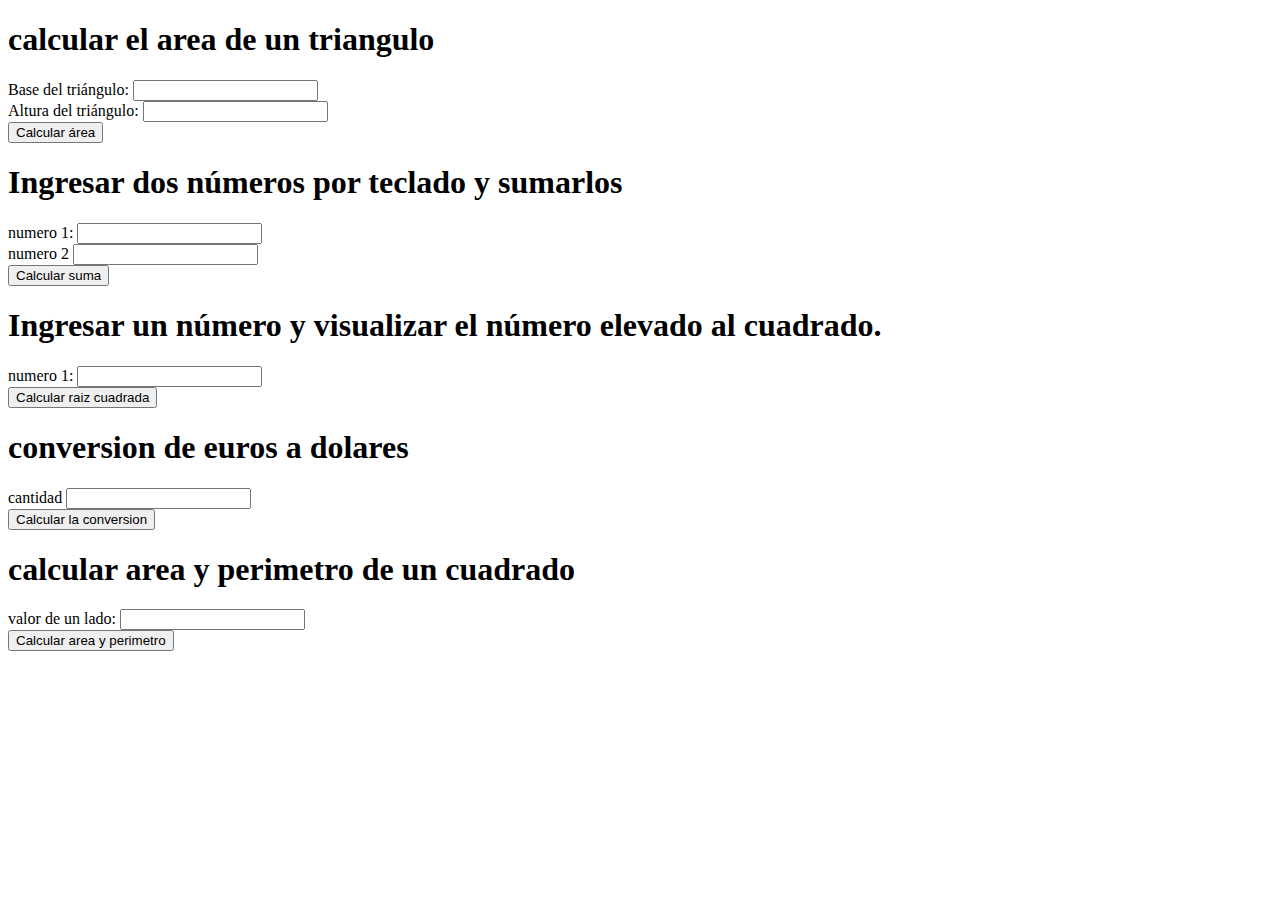
==== miscelanea de ejercicios/operadores.html @ d2c5f9e8 "miscelanea de ejercicios" ====
<!DOCTYPE html>
<html lang="en">
<head>
    <title>Operadores</title>
    <meta charset="UTF-8">
    <meta name="viewport" content="width=<form id="formulario">
    
</head> 
<body>
    <h1>calcular el area de un triangulo</h1>
        <label for="base">Base del triángulo:</label>
        <input type="number" id="base" name="base" required>
        <br>
        <label for="altura">Altura del triángulo:</label>
        <input type="number" id="altura" name="altura" required>
        <br>
        <button type="button" onclick="calcularAreaTriangulo()">Calcular área</button>
      </form>
      <p id="resultado"></p>
      <script>
        function calcularAreaTriangulo() {
          var base = parseFloat(document.getElementById("base").value);
          var altura = parseFloat(document.getElementById("altura").value);
          var area = (base * altura) / 2;
          document.getElementById("resultado").textContent = "El área del triángulo es: " + area;
        }
      </script>
      
      <h1>Ingresar dos números por teclado y sumarlos</h1>
      <label for="num1">numero 1:</label>
        <input type="number" id="num1" name="num1" required>
        <br>
        <label for="num2">numero 2</label>
        <input type="number" id="num2" name="num2" required>
        <br>
        <button type="button" onclick="sumarDosNumeros()">Calcular suma</button>
        <p id="suma"></p>



      
      <script>
        function sumarDosNumeros() {
            var num1 = parseFloat(document.getElementById("num1").value);
            var num2 = parseFloat(document.getElementById("num2").value);
            var suma = (num1 + num2);
            document.getElementById("suma").textContent= "La suma de los dos numeros es: " +suma;
        }
    </script>

    <h1>Ingresar un número y visualizar el número elevado al cuadrado.
    </h1>
    <label for="numero">numero 1:</label>
      <input type="number" id="numero" name="numero" required>
      <br>
      <button type="button" onclick="raizCuadrada()">Calcular raiz cuadrada</button>
      <p id="raiz"></p>

    <script>
      function raizCuadrada() {
          var numero = parseFloat(document.getElementById("numero").value);
          var raiz = (numero * numero);
          document.getElementById("raiz").textContent= "La raiz cuadrada es: " +raiz;
      }
    </script>


    <h1> conversion de euros a dolares</h1>
    
    <label for="numero">cantidad</label>
      <input type="number" id="dato1" name="dato1" required>
      <br>
      <button type="button" onclick="ConversionEuros()">Calcular la conversion</button>
      <p id="conversion"></p>

    <script>
      function ConversionEuros() {
          var dato1 = parseFloat(document.getElementById("dato1").value);
          var conversion = (dato1 + 0.9);
          document.getElementById("conversion").textContent= "La conversion es:" +conversion;
      }
    </script>

<h1>calcular area y perimetro de un cuadrado</h1>
    <label for="numero">valor de un lado:</label>
    <input type="number" id="lado" name="lado" required>
    <br>
    <button type="button" onclick="areaYperimetro()">Calcular area y perimetro</button>
    <p id="perimetro"></p>

    <script>
    function AreaYperimetro() {
        var lado = parseFloat(document.getElementById("lado"));
        var area = lado * lado;
        var perimetro = lado * 4;
        document.getElementById("El área del cuadrado es: " + area + "\nEl perímetro del cuadrado es: " + perimetro);

    
    }
</script>





</body>

</html>
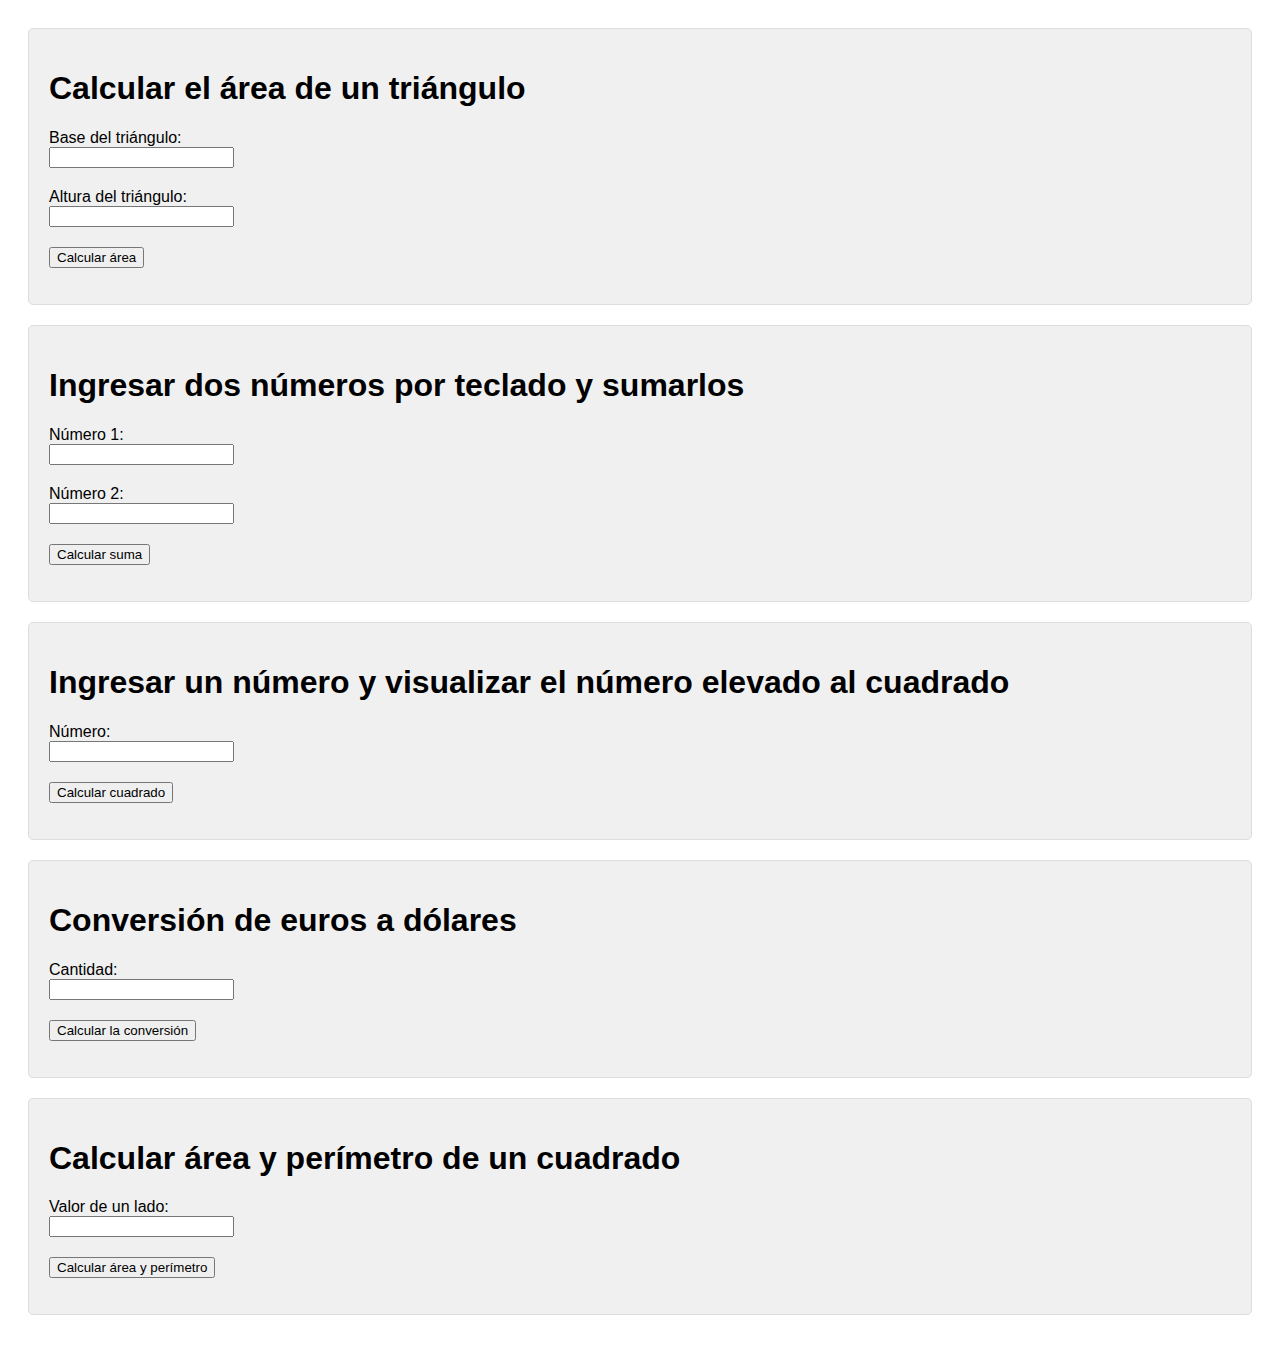
==== commit 098550fd: "adelanto miscelanea de ejercicios" ====
--- a/miscelanea de ejercicios/operadores.html
+++ b/miscelanea de ejercicios/operadores.html
@@ -1,108 +1,108 @@
 <!DOCTYPE html>
 <html lang="en">
 <head>
+    <meta charset="UTF-8">
+    <meta name="viewport" content="width=device-width, initial-scale=1.0">
     <title>Operadores</title>
-    <meta charset="UTF-8">
-    <meta name="viewport" content="width=<form id="formulario">
-    
+    <style>
+        body {
+            font-family: Arial, sans-serif;
+            padding: 20px;
+        }
+        .container {
+            background-color: #f0f0f0;
+            border: 1px solid #ddd;
+            padding: 20px;
+            margin-bottom: 20px;
+            border-radius: 5px;
+        }
+        label, button {
+            margin-top: 10px;
+            display: block;
+        }
+        input {
+            margin-bottom: 10px;
+        }
+    </style>
 </head> 
 <body>
-    <h1>calcular el area de un triangulo</h1>
+    <div class="container">
+        <h1>Calcular el área de un triángulo</h1>
         <label for="base">Base del triángulo:</label>
         <input type="number" id="base" name="base" required>
-        <br>
         <label for="altura">Altura del triángulo:</label>
         <input type="number" id="altura" name="altura" required>
-        <br>
         <button type="button" onclick="calcularAreaTriangulo()">Calcular área</button>
-      </form>
-      <p id="resultado"></p>
-      <script>
-        function calcularAreaTriangulo() {
-          var base = parseFloat(document.getElementById("base").value);
-          var altura = parseFloat(document.getElementById("altura").value);
-          var area = (base * altura) / 2;
-          document.getElementById("resultado").textContent = "El área del triángulo es: " + area;
-        }
-      </script>
-      
-      <h1>Ingresar dos números por teclado y sumarlos</h1>
-      <label for="num1">numero 1:</label>
+        <p id="resultado"></p>
+    </div>
+
+    <div class="container">
+        <h1>Ingresar dos números por teclado y sumarlos</h1>
+        <label for="num1">Número 1:</label>
         <input type="number" id="num1" name="num1" required>
-        <br>
-        <label for="num2">numero 2</label>
+        <label for="num2">Número 2:</label>
         <input type="number" id="num2" name="num2" required>
-        <br>
         <button type="button" onclick="sumarDosNumeros()">Calcular suma</button>
         <p id="suma"></p>
+    </div>
 
+    <div class="container">
+        <h1>Ingresar un número y visualizar el número elevado al cuadrado</h1>
+        <label for="numero">Número:</label>
+        <input type="number" id="numero" name="numero" required>
+        <button type="button" onclick="raizCuadrada()">Calcular cuadrado</button>
+        <p id="raiz"></p>
+    </div>
 
+    <div class="container">
+        <h1>Conversión de euros a dólares</h1>
+        <label for="dato1">Cantidad:</label>
+        <input type="number" id="dato1" name="dato1" required>
+        <button type="button" onclick="ConversionEuros()">Calcular la conversión</button>
+        <p id="conversion"></p>
+    </div>
 
-      
-      <script>
+    <div class="container">
+        <h1>Calcular área y perímetro de un cuadrado</h1>
+        <label for="lado">Valor de un lado:</label>
+        <input type="number" id="lado" name="lado" required>
+        <button type="button" onclick="areaYperimetro()">Calcular área y perímetro</button>
+        <p id="areaPerimetro"></p>
+    </div>
+
+    <script>
+        function calcularAreaTriangulo() {
+            var base = parseFloat(document.getElementById("base").value);
+            var altura = parseFloat(document.getElementById("altura").value);
+            var area = (base * altura) / 2;
+            document.getElementById("resultado").textContent = "El área del triángulo es: " + area;
+        }
+
         function sumarDosNumeros() {
             var num1 = parseFloat(document.getElementById("num1").value);
             var num2 = parseFloat(document.getElementById("num2").value);
-            var suma = (num1 + num2);
-            document.getElementById("suma").textContent= "La suma de los dos numeros es: " +suma;
+            var suma = num1 + num2;
+            document.getElementById("suma").textContent = "La suma de los dos números es: " + suma;
+        }
+
+        function raizCuadrada() {
+            var numero = parseFloat(document.getElementById("numero").value);
+            var cuadrado = numero * numero;
+            document.getElementById("raiz").textContent = "El cuadrado es: " + cuadrado;
+        }
+
+        function ConversionEuros() {
+            var dato1 = parseFloat(document.getElementById("dato1").value);
+            var conversion = dato1 * 1.1; // Suponiendo 1 euro = 1.1 dólares
+            document.getElementById("conversion").textContent = "La conversión es: " + conversion.toFixed(2);
+        }
+
+        function areaYperimetro() {
+            var lado = parseFloat(document.getElementById("lado").value);
+            var area = lado * lado;
+            var perimetro = lado * 4;
+            document.getElementById("areaPerimetro").textContent = "El área del cuadrado es: " + area + ". El perímetro del cuadrado es: " + perimetro + ".";
         }
     </script>
-
-    <h1>Ingresar un número y visualizar el número elevado al cuadrado.
-    </h1>
-    <label for="numero">numero 1:</label>
-      <input type="number" id="numero" name="numero" required>
-      <br>
-      <button type="button" onclick="raizCuadrada()">Calcular raiz cuadrada</button>
-      <p id="raiz"></p>
-
-    <script>
-      function raizCuadrada() {
-          var numero = parseFloat(document.getElementById("numero").value);
-          var raiz = (numero * numero);
-          document.getElementById("raiz").textContent= "La raiz cuadrada es: " +raiz;
-      }
-    </script>
-
-
-    <h1> conversion de euros a dolares</h1>
-    
-    <label for="numero">cantidad</label>
-      <input type="number" id="dato1" name="dato1" required>
-      <br>
-      <button type="button" onclick="ConversionEuros()">Calcular la conversion</button>
-      <p id="conversion"></p>
-
-    <script>
-      function ConversionEuros() {
-          var dato1 = parseFloat(document.getElementById("dato1").value);
-          var conversion = (dato1 + 0.9);
-          document.getElementById("conversion").textContent= "La conversion es:" +conversion;
-      }
-    </script>
-
-<h1>calcular area y perimetro de un cuadrado</h1>
-    <label for="numero">valor de un lado:</label>
-    <input type="number" id="lado" name="lado" required>
-    <br>
-    <button type="button" onclick="areaYperimetro()">Calcular area y perimetro</button>
-    <p id="perimetro"></p>
-
-    <script>
-    function AreaYperimetro() {
-        var lado = parseFloat(document.getElementById("lado"));
-        var area = lado * lado;
-        var perimetro = lado * 4;
-        document.getElementById("El área del cuadrado es: " + area + "\nEl perímetro del cuadrado es: " + perimetro);
-
-    
-    }
-</script>
-
-
-
-
-
 </body>
-
-</html>+</html>
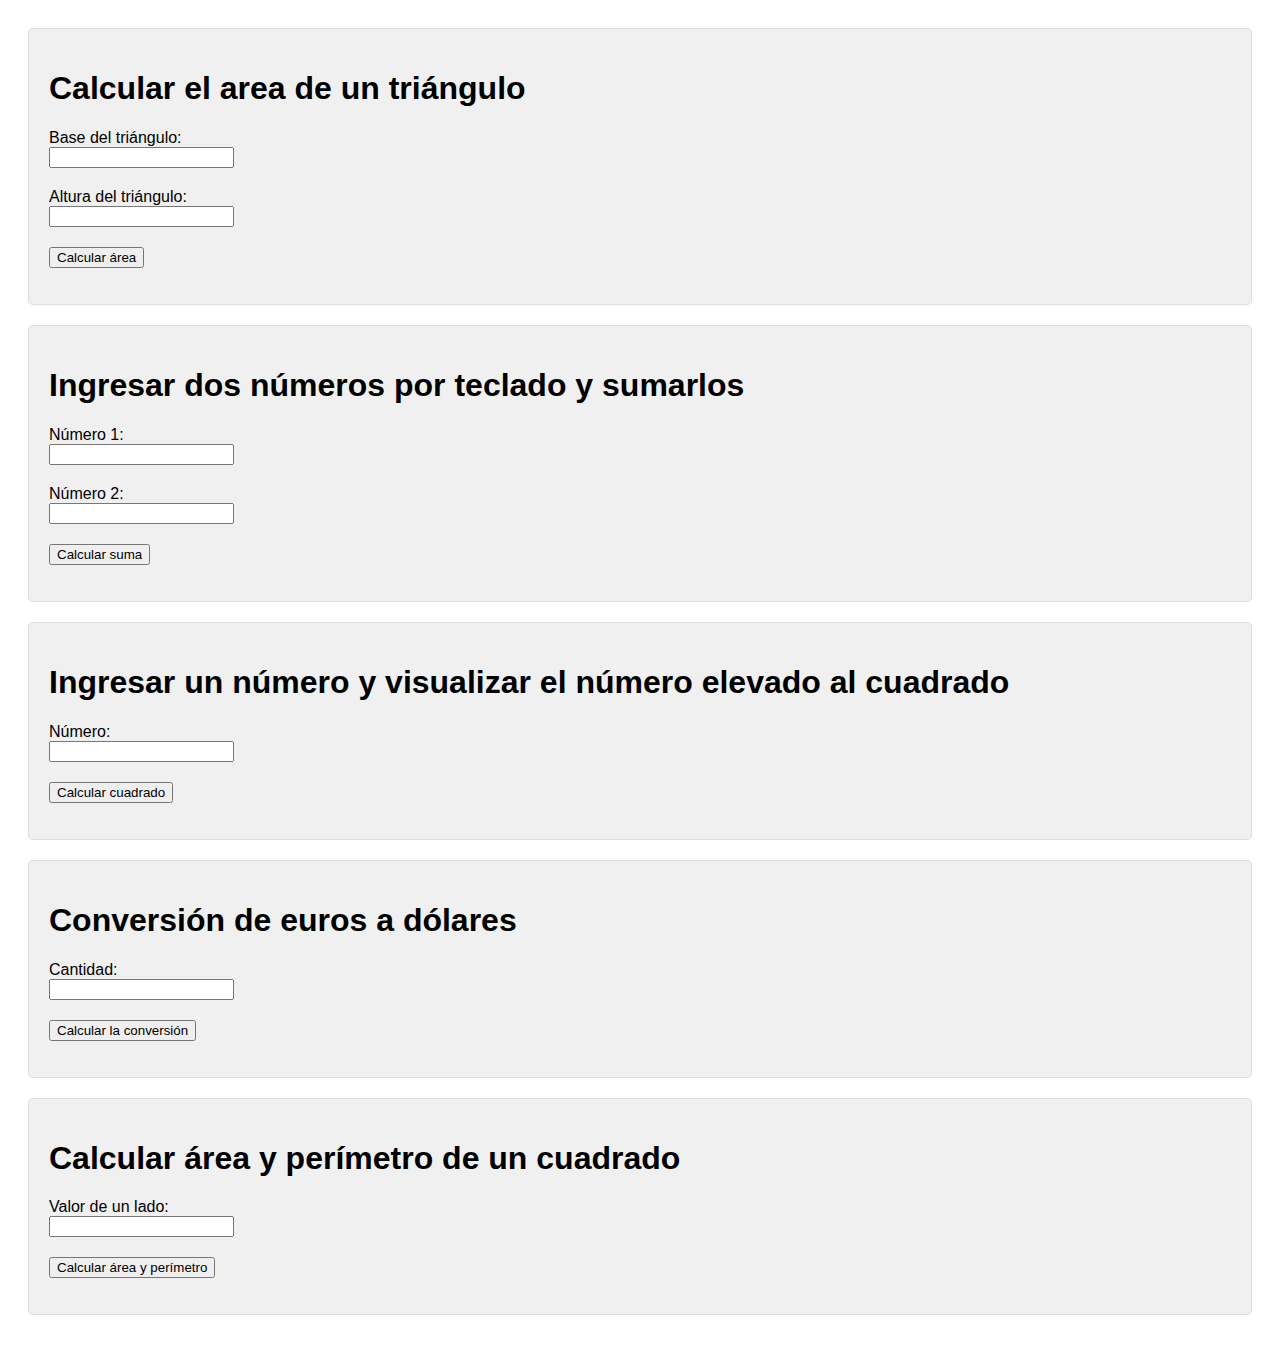
==== commit 14771849: "adelanto miscelanea de ejercicios" ====
--- a/miscelanea de ejercicios/operadores.html
+++ b/miscelanea de ejercicios/operadores.html
@@ -27,7 +27,7 @@
 </head> 
 <body>
     <div class="container">
-        <h1>Calcular el área de un triángulo</h1>
+        <h1>Calcular el area de un triángulo</h1>
         <label for="base">Base del triángulo:</label>
         <input type="number" id="base" name="base" required>
         <label for="altura">Altura del triángulo:</label>
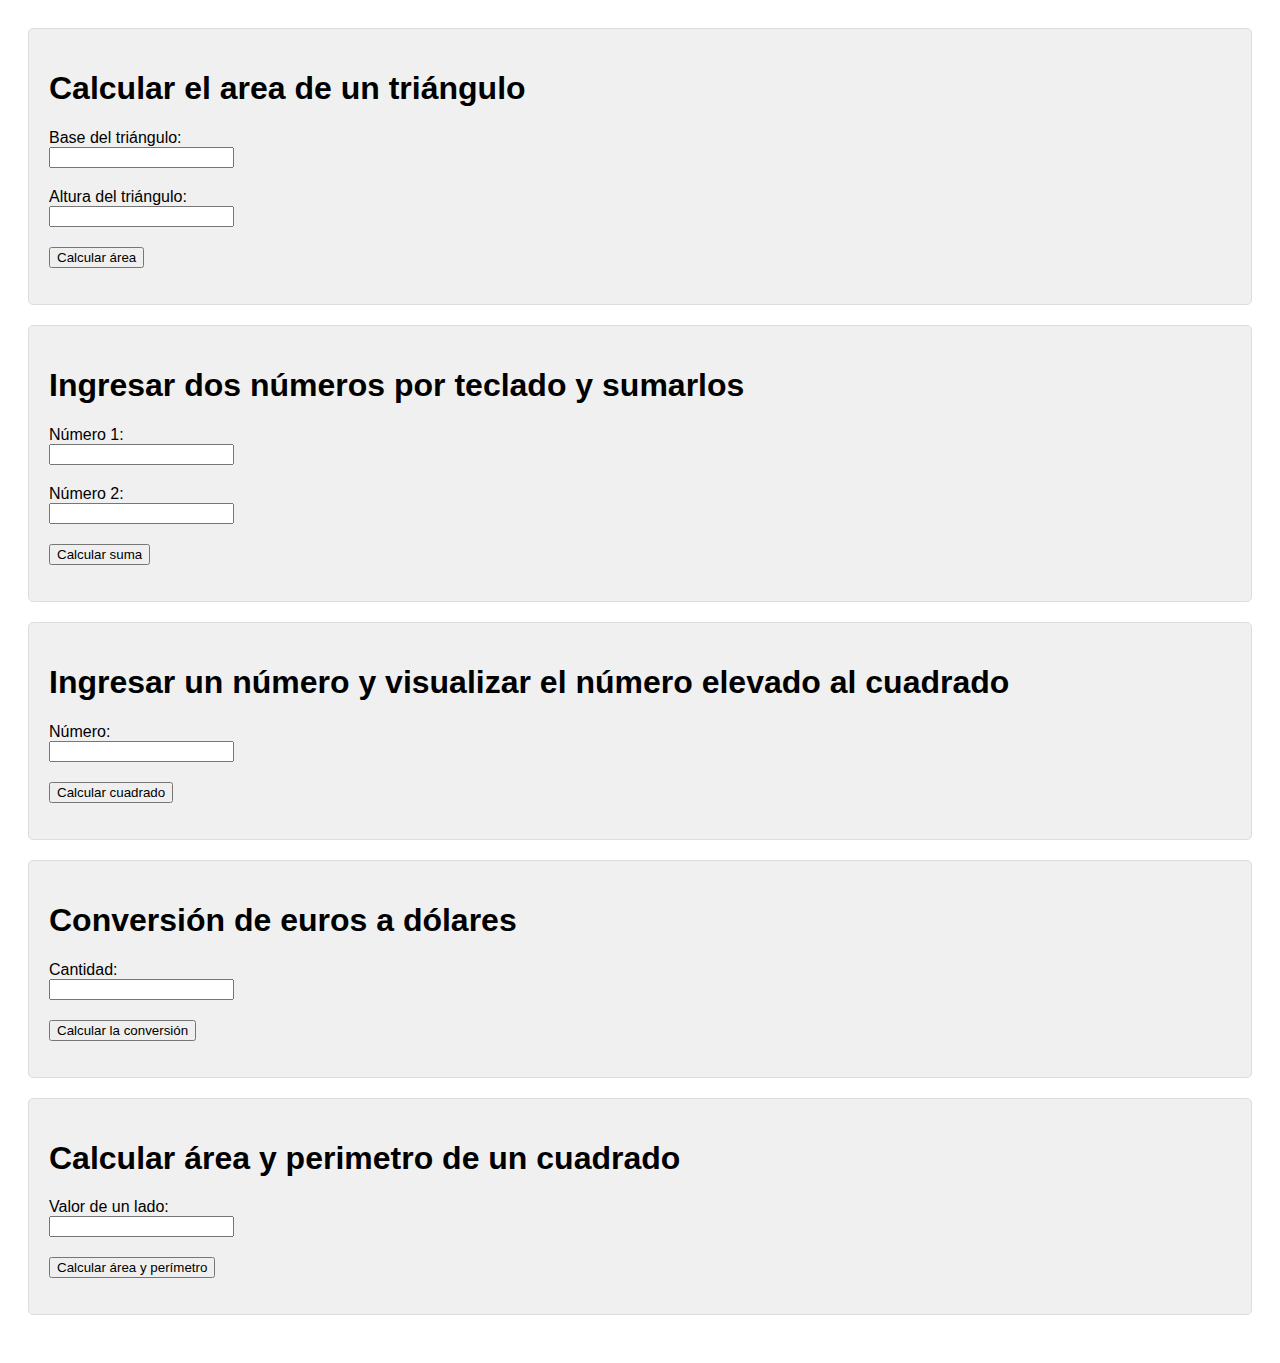
==== commit 08a15395: "adelanto ejercicios" ====
--- a/miscelanea de ejercicios/operadores.html
+++ b/miscelanea de ejercicios/operadores.html
@@ -63,7 +63,7 @@
     </div>
 
     <div class="container">
-        <h1>Calcular área y perímetro de un cuadrado</h1>
+        <h1>Calcular área y perimetro de un cuadrado</h1>
         <label for="lado">Valor de un lado:</label>
         <input type="number" id="lado" name="lado" required>
         <button type="button" onclick="areaYperimetro()">Calcular área y perímetro</button>
